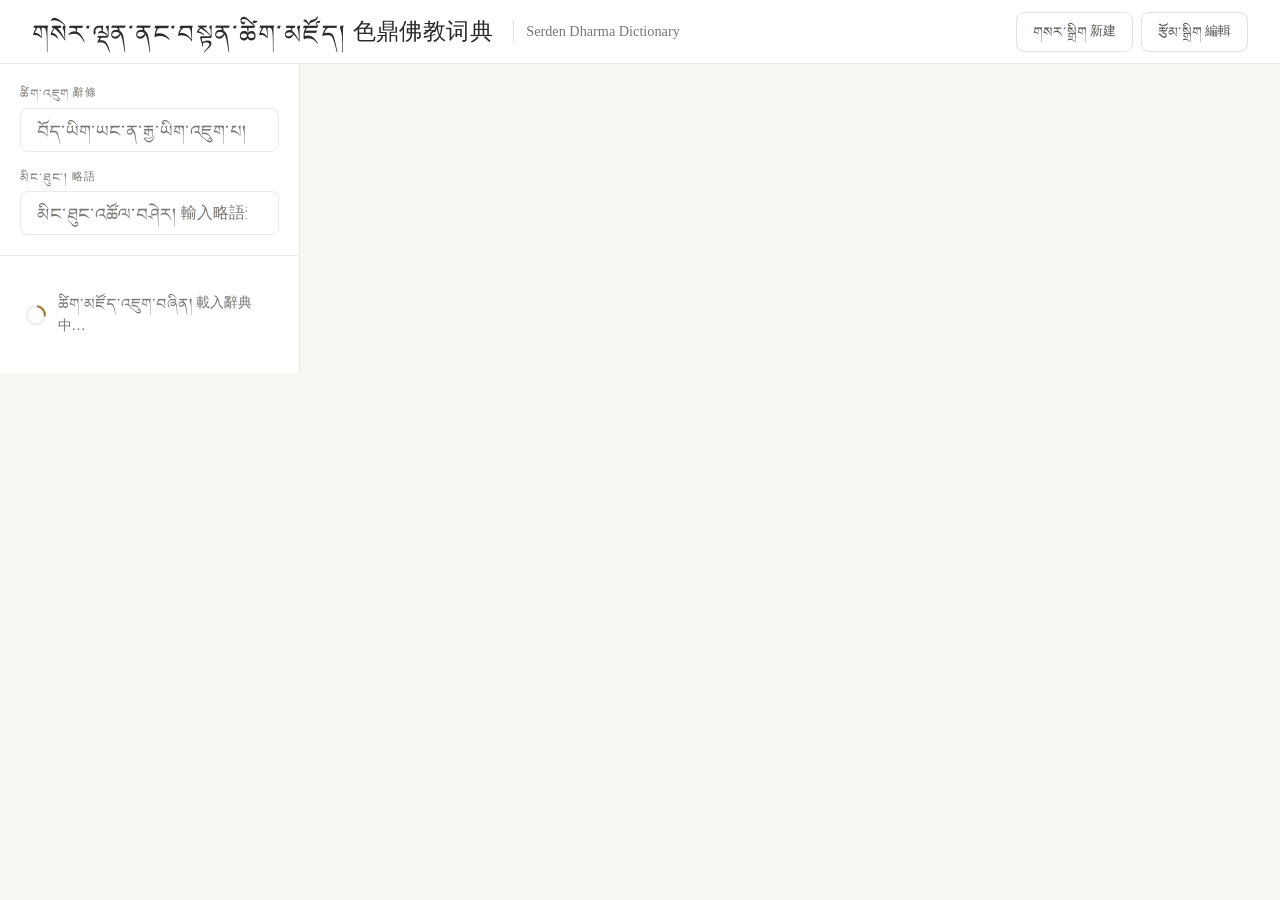
==== index.html @ 2e56eab6 "Initial commit: 色鼎佛教词典 Serden Dharma Dictionary Made-with: Cursor" ====
<!DOCTYPE html>
<html>
<head>
  <meta charset="UTF-8">
  <meta http-equiv="refresh" content="0; url=main.html">
  <title>གསེར་ལྡན་ནང་བསྟན་ཚིག་མཛོད། 色鼎佛教词典 Serden Dharma Dictionary</title>
</head>
<body>
  <p>Redirecting... <a href="main.html">Click here if not redirected</a></p>
</body>
</html>
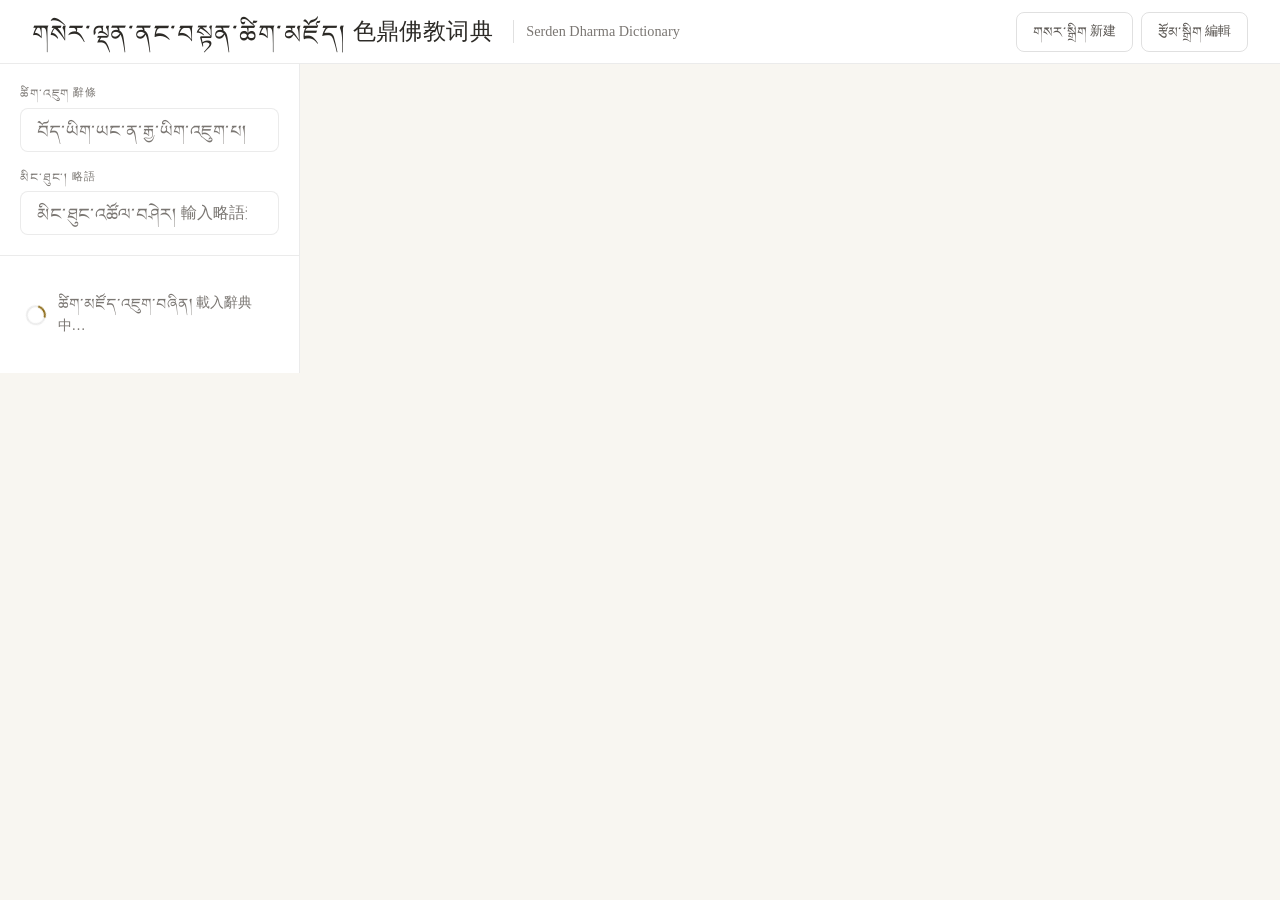
==== commit 03a55989: "Update title in index.html for dictionary name change" ====
--- a/index.html
+++ b/index.html
@@ -3,7 +3,7 @@
 <head>
   <meta charset="UTF-8">
   <meta http-equiv="refresh" content="0; url=main.html">
-  <title>གསེར་ལྡན་ནང་བསྟན་ཚིག་མཛོད། 色鼎佛教词典 Serden Dharma Dictionary</title>
+  <title>དཔལ་ཡོན་ནང་བསྟན་ཚིག་མཛོད། 拜云佛教词典 Palyon Dharma Dictionary</title>
 </head>
 <body>
   <p>Redirecting... <a href="main.html">Click here if not redirected</a></p>
